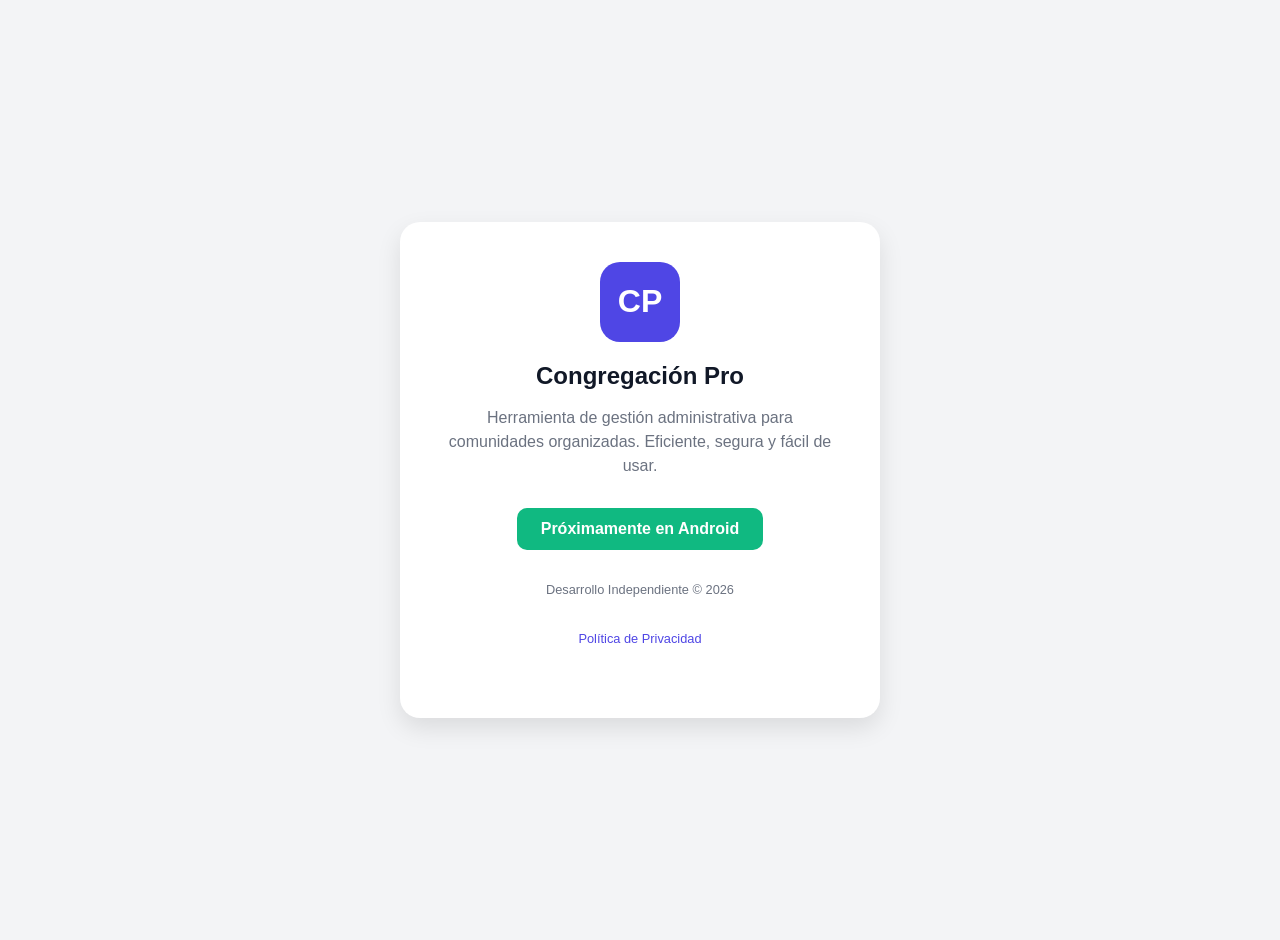
==== index.html @ b4af6e3a "Create index.html" ====
<!DOCTYPE html>
<html lang="es">
<head>
    <meta charset="UTF-8">
    <meta name="viewport" content="width=device-width, initial-scale=1.0">
    <title>Congregación Pro - App Oficial</title>
    <style>
        body { font-family: 'Segoe UI', Tahoma, Geneva, Verdana, sans-serif; background: #f3f4f6; color: #1f2937; display: flex; flex-direction: column; align-items: center; justify-content: center; height: 100vh; margin: 0; text-align: center; padding: 20px; }
        .card { background: white; padding: 40px; border-radius: 20px; box-shadow: 0 10px 25px rgba(0,0,0,0.1); max-width: 400px; width: 100%; }
        .logo { background: #4f46e5; color: white; width: 80px; height: 80px; border-radius: 20px; display: flex; align-items: center; justify-content: center; font-size: 2rem; font-weight: 800; margin: 0 auto 20px auto; }
        h1 { margin: 0 0 10px 0; font-size: 1.5rem; color: #111827; }
        p { color: #6b7280; margin-bottom: 30px; line-height: 1.5; }
        .btn { display: inline-block; background: #10b981; color: white; padding: 12px 24px; border-radius: 10px; text-decoration: none; font-weight: 600; transition: 0.2s; }
        .btn:hover { background: #059669; transform: translateY(-2px); }
        .footer { margin-top: 30px; font-size: 0.8rem; color: #9ca3af; }
        a { color: #4f46e5; text-decoration: none; }
    </style>
</head>
<body>

    <div class="card">
        <div class="logo">CP</div>
        <h1>Congregación Pro</h1>
        <p>Herramienta de gestión administrativa para comunidades organizadas. Eficiente, segura y fácil de usar.</p>
        
        <a href="#" class="btn">Próximamente en Android</a>

        <div class="footer">
            <p>Desarrollo Independiente &copy; 2026</p>
            <p><a href="privacidad.html">Política de Privacidad</a></p>
        </div>
    </div>

</body>
</html>
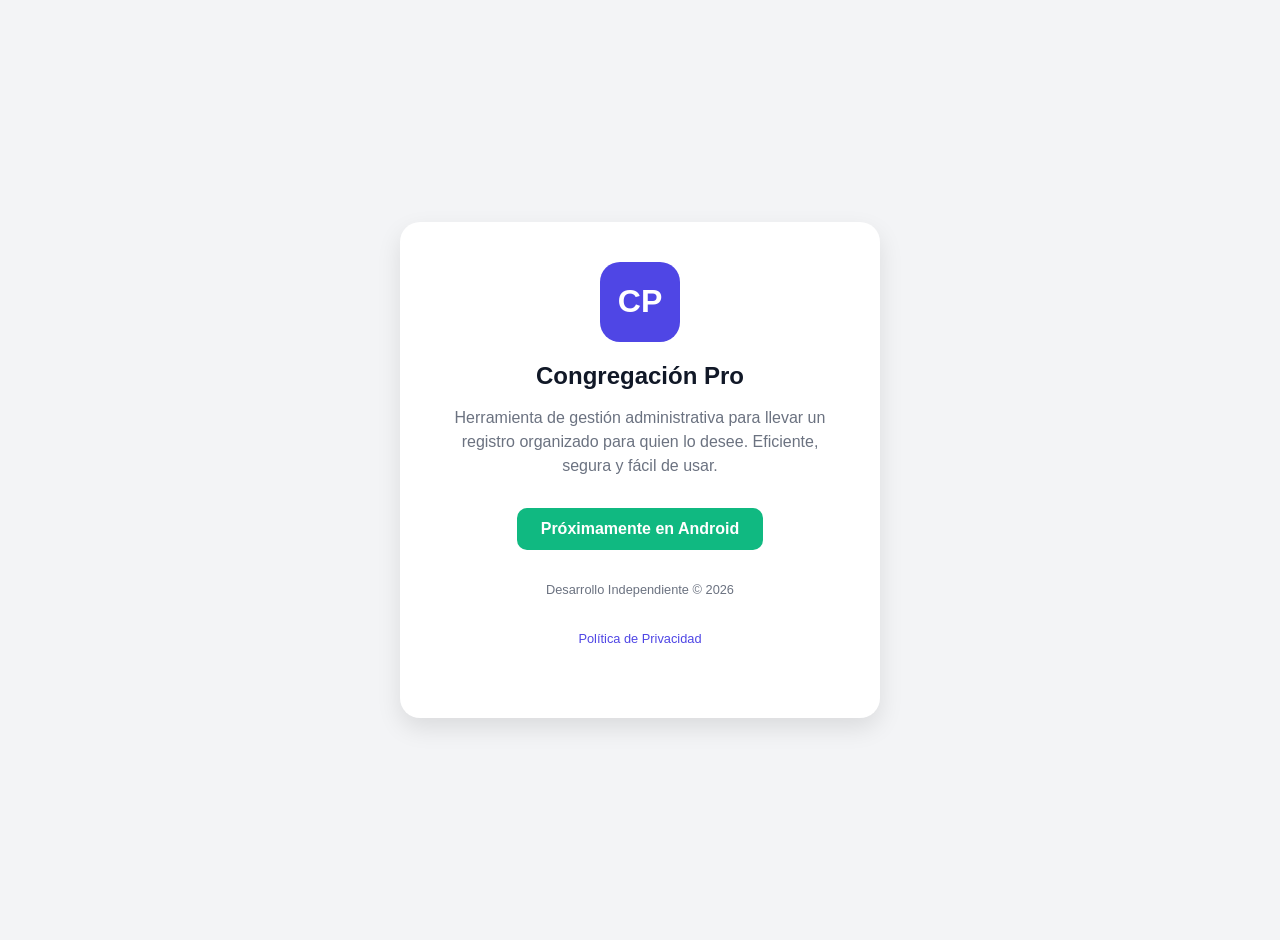
==== commit 1f3cbf18: "Update index.html" ====
--- a/index.html
+++ b/index.html
@@ -21,7 +21,8 @@
     <div class="card">
         <div class="logo">CP</div>
         <h1>Congregación Pro</h1>
-        <p>Herramienta de gestión administrativa para comunidades organizadas. Eficiente, segura y fácil de usar.</p>
+        
+        <p>Herramienta de gestión administrativa para llevar un registro organizado para quien lo desee. Eficiente, segura y fácil de usar.</p>
         
         <a href="#" class="btn">Próximamente en Android</a>
 
